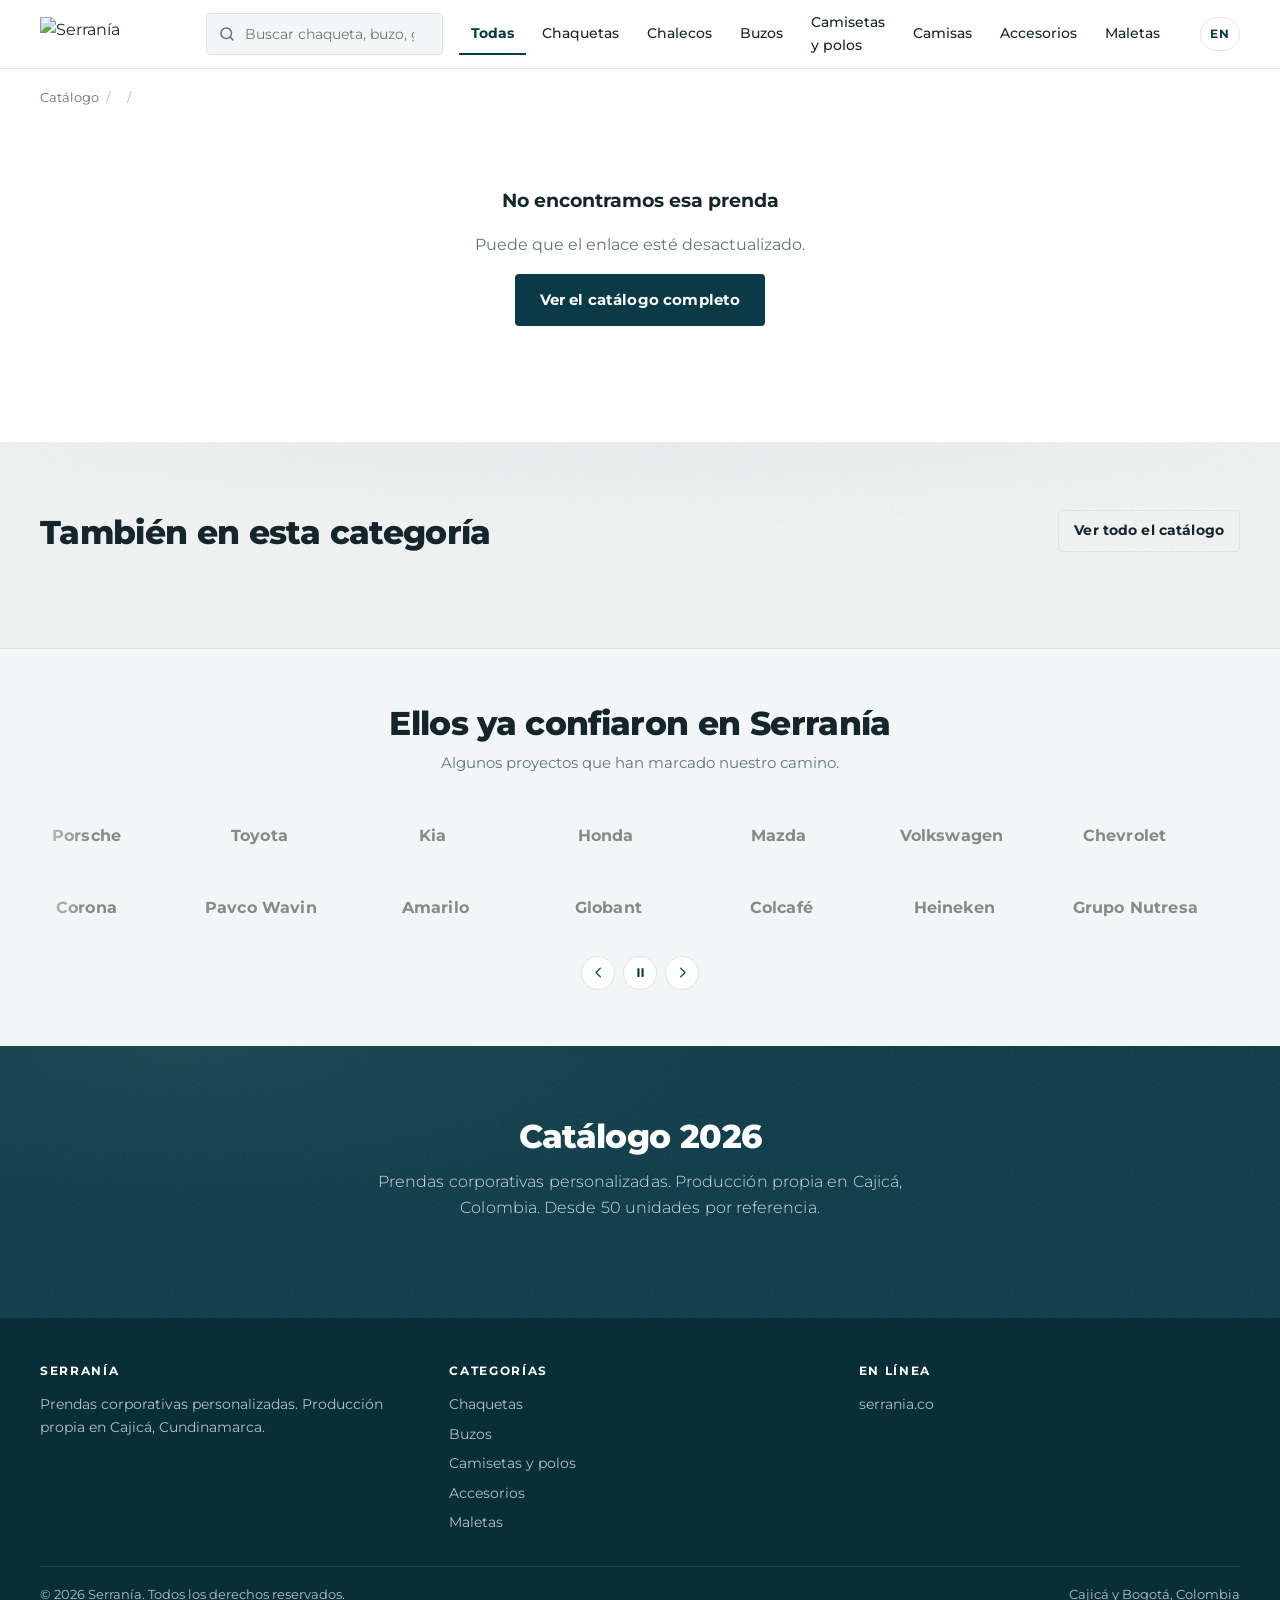
==== producto.html @ 70f4559a "Add files via upload" ====
<!DOCTYPE html>
<html lang="es-CO">
<head>
<meta charset="utf-8">
<meta name="viewport" content="width=device-width, initial-scale=1">
<title>Prenda corporativa | Serranía</title>
<meta name="description" content="Prenda corporativa personalizada con el logo de tu empresa. Desde 50 unidades.">
<link rel="canonical" href="https://catalogo.serrania.co/producto.html">

<meta property="og:type" content="product">
<meta property="og:title" content="Prenda corporativa | Serranía">
<meta property="og:description" content="Prenda corporativa personalizada con el logo de tu empresa.">
<meta property="og:image" content="">
<meta property="og:url" content="">
<meta property="og:locale" content="es_CO">

<link rel="alternate" hreflang="es" href="https://catalogo.serrania.co/">
<link rel="alternate" hreflang="en" href="https://catalogo.serrania.co/en/">
<meta name="theme-color" content="#0B3A47">
<link rel="stylesheet" href="css/estilos.css">
</head>
<body>

<a href="#ficha" class="solo-lectores">Saltar al contenido</a>

<!-- ================= CABECERA ================= -->
<header class="cabecera">
  <div class="contenedor cabecera-fila">
    <a class="logo" href="index.html" aria-label="Serranía, inicio">
      <img src="img/logo.png" alt="Serranía" width="150" height="34">
    </a>

    <div class="buscador">
      <svg viewBox="0 0 24 24" fill="none" stroke="currentColor" stroke-width="2" stroke-linecap="round" aria-hidden="true"><circle cx="11" cy="11" r="7"/><path d="m20 20-3.5-3.5"/></svg>
      <label for="buscar" class="solo-lectores">Buscar una prenda</label>
      <input type="search" id="buscar" placeholder="Buscar chaqueta, buzo, gorra…" autocomplete="off">
      <div class="sugerencias oculto" id="sugerencias" role="listbox"></div>
    </div>

    <nav class="nav" id="nav" aria-label="Categorías"></nav>

    <div class="acciones">
      <a class="idioma" href="en/producto.html" hreflang="en" aria-label="View this catalog in English">EN</a>
      <button type="button" class="btn-icono btn-menu" id="btn-menu" aria-label="Abrir menú" aria-expanded="false">
        <svg viewBox="0 0 24 24" fill="none" stroke="currentColor" stroke-width="2" stroke-linecap="round" aria-hidden="true"><path d="M4 7h16M4 12h16M4 17h16"/></svg>
      </button>
    </div>
  </div>
</header>

<!-- ================= MIGAS ================= -->
<div class="contenedor">
  <nav class="migas" aria-label="Ruta de navegación">
    <a href="index.html">Catálogo</a><span>/</span>
    <a href="#" id="miga-categoria"></a><span>/</span>
    <span id="miga-producto"></span>
  </nav>
</div>

<!-- ================= FICHA ================= -->
<main class="contenedor">
  <div class="ficha" id="ficha">

    <!-- Carrusel -->
    <div class="carrusel">
      <div class="carrusel-marco">
        <div class="carrusel-pista" id="carrusel-pista"></div>
        <button type="button" class="carrusel-flecha flecha-izq" id="flecha-izq" aria-label="Foto anterior">
          <svg viewBox="0 0 24 24" fill="none" stroke="currentColor" stroke-width="2" stroke-linecap="round" stroke-linejoin="round" aria-hidden="true"><path d="m15 5-7 7 7 7"/></svg>
        </button>
        <button type="button" class="carrusel-flecha flecha-der" id="flecha-der" aria-label="Foto siguiente">
          <svg viewBox="0 0 24 24" fill="none" stroke="currentColor" stroke-width="2" stroke-linecap="round" stroke-linejoin="round" aria-hidden="true"><path d="m9 5 7 7-7 7"/></svg>
        </button>
      </div>
      <div class="carrusel-puntos" id="carrusel-puntos"></div>
      <div class="miniaturas" id="miniaturas"></div>
    </div>

    <!-- Información -->
    <div class="ficha-info">
      <p class="rotulo" id="categoria"></p>
      <h1 class="display" id="nombre"></h1>
      <p class="ficha-resumen" id="resumen"></p>

      <ul class="claves" id="claves"></ul>
      <p class="ficha-detalle" id="detalle"></p>

      <div class="bloque" id="bloque-colores"></div>
      <div class="bloque" id="bloque-tallas"></div>
      <div class="bloque" id="bloque-tecnicas"></div>
      <div class="bloque" id="bloque-datos"></div>
    </div>

  </div>
</main>

<!-- ================= RELACIONADOS ================= -->
<section class="seccion seccion-niebla" id="relacionados">
  <div class="contenedor">
    <div class="seccion-cabeza">
      <h2 class="display">También en esta categoría</h2>
      <a class="btn btn-linea btn-chico" href="index.html">Ver todo el catálogo</a>
    </div>
    <div class="rejilla" id="rejilla-relacionados"></div>
  </div>
</section>

<!-- ================= MARCAS CLIENTE ================= -->
<section class="marcas" id="marcas" aria-label="Marcas que han confiado en Serranía"></section>

<!-- ================= CIERRE ================= -->
<section class="franja">
  <div class="contenedor">
    <h2 class="display">Catálogo 2026</h2>
    <p>Prendas corporativas personalizadas. Producción propia en Cajicá, Colombia. Desde 50 unidades por referencia.</p>
  </div>
</section>

<!-- ================= PIE ================= -->
<footer class="pie">
  <div class="contenedor">
    <div class="pie-rejilla">
      <div>
        <h4>Serranía</h4>
        <p style="margin:0">Prendas corporativas personalizadas. Producción propia en Cajicá, Cundinamarca.</p>
      </div>
      <div>
        <h4>Categorías</h4>
        <ul>
          <li><a href="index.html?categoria=chaquetas">Chaquetas</a></li>
          <li><a href="index.html?categoria=buzos">Buzos</a></li>
          <li><a href="index.html?categoria=camisetas">Camisetas y polos</a></li>
          <li><a href="index.html?categoria=accesorios">Accesorios</a></li>
          <li><a href="index.html?categoria=maletas">Maletas</a></li>
        </ul>
      </div>
      <div>
        <h4>En línea</h4>
        <ul>
          <li><a href="https://serrania.co" target="_blank" rel="noopener">serrania.co</a></li>
        </ul>
      </div>
    </div>
    <div class="pie-abajo">
      <span>© <span id="ano"></span> Serranía. Todos los derechos reservados.</span>
      <span>Cajicá y Bogotá, Colombia</span>
    </div>
  </div>
</footer>



<script src="js/config.js"></script>
<script src="js/datos-colores.js"></script>
<script src="js/datos-tallas.js"></script>
<script src="js/datos-productos.js"></script>
<script src="js/datos-marcas.js"></script>
<script src="js/comunes.js"></script>
<script src="js/producto.js"></script>
<script>
  document.addEventListener("DOMContentLoaded", function(){
    document.getElementById("ano").textContent = new Date().getFullYear();
    montarMarcas();
  });
</script>
</body>
</html>
---- css/estilos.css ----
@import url('https://fonts.googleapis.com/css2?family=Montserrat:wght@300;400;500;600;700;800&display=swap');

/* ==========================================================================
   SERRANÍA — Catálogo de prendas corporativas
   Paleta y tipografía derivadas de la identidad de marca.
   ========================================================================== */

:root{
  --tinta:      #0B3A47;   /* azul petróleo del logo */
  --tinta-alta: #0F4E5E;
  --texto:      #14262C;
  --suave:      #5F757C;
  --linea:      #DCE4E6;
  --niebla:     #F3F6F6;
  --papel:      #FFFFFF;
  --acento:     #C08A2E;   /* dorado, uso mínimo */
  --whatsapp:   #1FA855;

  --radio:   4px;
  --radio-g: 8px;
  --ancho:   1240px;

  --sans: "Montserrat", "Helvetica Neue", Arial, sans-serif;
  --display: "Montserrat", "Helvetica Neue", Arial, sans-serif;

  --sombra: 0 1px 2px rgba(11,58,71,.06), 0 8px 24px rgba(11,58,71,.06);

  /* SOMBRA DE LOS TEXTOS DEL BANNER PRINCIPAL
     Para más sombra, sube los números después de rgba(0,0,0, …)
     (van de 0 a 1; .60 es más oscuro que .40).
     Para menos, bájalos. */
  --sombra-texto-banner: 0 1px 3px rgba(0,0,0,.40), 0 3px 16px rgba(0,0,0,.35);
}

*, *::before, *::after { box-sizing: border-box; }

/* El encabezado queda fijo arriba; sin este margen, al saltar a una sección
   su título quedaba escondido detrás de la barra */
html { scroll-behavior: smooth; scroll-padding-top: 78px; }
@media (prefers-reduced-motion: reduce){
  html { scroll-behavior: auto; }
  *, *::before, *::after { animation-duration:.01ms !important; transition-duration:.01ms !important; }
}

body{
  margin:0;
  font-family: var(--sans);
  font-size: 16px;
  line-height: 1.6;
  color: var(--texto);
  background: var(--papel);
  -webkit-font-smoothing: antialiased;
}

img { max-width:100%; display:block; }
a   { color: inherit; text-decoration: none; }

:focus-visible{
  outline: 3px solid var(--acento);
  outline-offset: 2px;
}

.contenedor{ width:100%; max-width: var(--ancho); margin:0 auto; padding:0 20px; }

.oculto{ display:none !important; }

.solo-lectores{
  position:absolute; width:1px; height:1px; overflow:hidden;
  clip:rect(0 0 0 0); white-space:nowrap;
}

/* ---------- Tipografía de títulos ---------- */
.display{
  font-family: var(--display);
  font-weight: 800;
  text-transform: none;
  letter-spacing: -0.02em;
  line-height: 1.14;
  margin: 0;
  -webkit-text-stroke: 0;
}
h1.display{ font-size: clamp(1.9rem, 5.2vw, 3.3rem); }
h2.display{ font-size: clamp(1.4rem, 3.1vw, 2.05rem); }
h3.display{ font-size: 1.05rem; font-weight: 700; letter-spacing: -0.01em; }

/* Texto corrido: regular; la palabra clave en negrilla y en azul de marca */
p{ font-weight: 400; }
p strong, li strong{ font-weight: 700; color: var(--tinta); }

.rotulo{
  font-size:.7rem; font-weight:700; text-transform:uppercase;
  letter-spacing:.18em; color: var(--suave); margin:0 0 10px;
}

/* ==========================================================================
   ENCABEZADO
   ========================================================================== */
.cabecera{
  position: sticky; top:0; z-index: 60;
  background: var(--papel);
  border-bottom: 1px solid var(--linea);
}
.cabecera-fila{
  display:flex; align-items:center; gap:16px;
  height: 68px;
}
.logo{ display:flex; align-items:center; gap:9px; flex:0 0 auto; }
.logo svg{ width:30px; height:auto; }
/* Logo en imagen. Ajusta la altura si tu PNG se ve muy grande o muy pequeño. */
.logo img{ height:34px; width:auto; }
.logo-texto{
  font-family: Georgia, "Times New Roman", serif;
  font-size:1.35rem; color: var(--tinta); letter-spacing:.01em;
}

.nav{ margin-left:auto; display:flex; align-items:center; gap:4px; }
.nav a{
  padding:9px 12px; border-radius: var(--radio);
  font-size:.9rem; color: var(--texto);
}
.nav a:hover{ background: var(--niebla); }
.nav a.activo{ color: var(--tinta); font-weight:700; box-shadow: inset 0 -2px 0 var(--tinta); border-radius:0; }

.acciones{ display:flex; align-items:center; gap:8px; margin-left:12px; }

.btn-icono{
  width:42px; height:42px; display:grid; place-items:center;
  border:1px solid var(--linea); border-radius: var(--radio);
  background: var(--papel); cursor:pointer; color: var(--tinta);
}
.btn-icono:hover{ background: var(--niebla); }
.btn-menu{ display:none; }

/* Buscador */
.buscador{ position:relative; flex:1 1 260px; max-width:340px; }
.buscador input{
  width:100%; height:42px; padding:0 14px 0 38px;
  border:1px solid var(--linea); border-radius: var(--radio);
  font-family:inherit; font-size:.9rem; background: var(--niebla); color:var(--texto);
}
.buscador input:focus{ background: var(--papel); border-color: var(--tinta); outline:none; }
.buscador svg{ position:absolute; left:12px; top:12px; width:18px; height:18px; color: var(--suave); }

.sugerencias{
  position:absolute; top:48px; left:0; right:0; z-index:80;
  background: var(--papel); border:1px solid var(--linea);
  border-radius: var(--radio-g); box-shadow: var(--sombra);
  max-height:340px; overflow:auto;
}
.sugerencias a{ display:block; padding:11px 14px; border-bottom:1px solid var(--niebla); font-size:.9rem; }
.sugerencias a:last-child{ border-bottom:0; }
.sugerencias a:hover, .sugerencias a:focus{ background: var(--niebla); }
.sugerencias span{ display:block; font-size:.75rem; color: var(--suave); }
.sugerencias .vacio{ padding:16px 14px; font-size:.9rem; color: var(--suave); }


/* ==========================================================================
   PORTADA (HERO)
   La foto va completa, sin recortes y sin degradados: el alto del banner
   lo define la propia imagen. El texto va encima, arriba a la derecha.
   Computador: img/hero.jpg  ·  Celular: img/hero-movil.jpg
   ========================================================================== */
.portada{ background: var(--tinta); color:#fff; }

.portada-marco{
  display: grid;                 /* foto y texto comparten la misma celda */
  position: relative;
  background: var(--tinta);      /* color de respaldo si falta la foto */
}
.portada-fondo,
.portada-capa{ grid-area: 1 / 1; }

.portada-fondo{ display:block; min-height: 420px; }
.portada-fondo img{
  width: 100%; height: 100%;
  object-fit: cover;             /* solo actúa si el texto es más alto que la foto */
  display: block;
}

.portada-capa{
  position: relative; z-index: 1;
  display: flex; align-items: flex-start;
  padding: clamp(40px, 6vw, 88px) 0 clamp(32px, 4vw, 56px);
}
.portada-texto{
  display: flex; flex-direction: column; align-items: flex-start;
  text-align: left;
}

/* Sombra en las letras para que se lean sobre la foto (sin capa oscura) */
.portada h1,
.portada .rotulo,
.portada-gancho,
.portada-texto p{ text-shadow: var(--sombra-texto-banner); }

.portada .rotulo{ color:#fff; margin-bottom: 14px; }

.portada h1{
  font-family: "Montserrat", var(--sans);
  font-weight: 800;
  text-transform: uppercase;
  letter-spacing: -0.01em;
  line-height: 1.02;
  font-size: clamp(2.2rem, 5vw, 4.4rem);
  max-width: none;
  color:#fff;
}
.portada-gancho{
  font-family: "Montserrat", var(--sans);
  font-size: clamp(1rem, 1.9vw, 1.45rem);
  font-weight: 700;
  text-transform: uppercase;
  letter-spacing: .01em;
  line-height: 1.25;
  max-width: 30ch;
  margin: 18px 0 10px;
  color:#fff;
}
.portada-texto p:not(.rotulo):not(.portada-gancho){
  max-width: 44ch; margin: 0 0 24px;
  font-size: clamp(.95rem, 1.3vw, 1.08rem);
  color:#fff;
}
.portada-botones{ display:flex; flex-wrap:wrap; gap:12px; justify-content:flex-start; }
/* Sobre la foto las palabras clave van en blanco, no en azul */
.portada-texto p strong{ color:#fff; }

/* Botón principal al estilo de la referencia: sólido con filo dorado */
.portada .btn-claro{
  background: var(--tinta); color:#fff;
  border: 0; border-right: 6px solid var(--acento);
  font-family: "Montserrat", var(--sans);
  text-transform: uppercase; letter-spacing: .02em;
  box-shadow: 0 6px 18px rgba(0,0,0,.28);
}
.portada .btn-claro:hover{ background: var(--tinta-alta); }
.portada .btn-linea-claro{
  border-color: rgba(255,255,255,.85); color:#fff;
  background: rgba(0,0,0,.18);
}

/* Cifras: franja propia debajo de la foto, para no tapar la imagen */
.portada-cifras{ background: var(--tinta); padding: 26px 0; }
.cifras{ display:flex; flex-wrap:wrap; gap:36px; justify-content:center; }
.cifra{ text-align:center; }
.cifra strong{
  display:block; font-family:var(--display);
  font-size:2.2rem; font-weight:700; line-height:1; color:#fff;
}
.cifra span{ font-size:.78rem; text-transform:uppercase; letter-spacing:.12em; color:rgba(255,255,255,.7); }

/* ---------- Celular: como la referencia, texto arriba a la derecha ---------- */
@media (max-width: 759px){
  .portada-fondo{ min-height: 0; }
  .portada-capa{ padding: 26px 0 20px; }
  .portada-texto{ align-items: flex-end; text-align: right; }
  .portada-botones{ justify-content: flex-end; }

  .portada .rotulo{ font-size: .6rem; margin-bottom: 6px; }
  .portada h1{ font-size: clamp(1.55rem, 7.4vw, 2.3rem); line-height: 1.04; }
  .portada-gancho{
    font-size: clamp(.68rem, 3.1vw, .85rem);
    line-height: 1.3; max-width: 32ch;
    margin: 8px 0 12px;
  }
  .portada .btn-claro{
    padding: 8px 14px; font-size: .74rem;
    border-right-width: 5px;
  }
  /* En celular solo título, frase y "Ver el catálogo".
     El asesor sigue disponible en el botón flotante de WhatsApp. */
  .portada-texto p:not(.rotulo):not(.portada-gancho),
  .portada .btn-linea-claro{ display:none; }

  .portada-cifras{ padding: 18px 0; }
  .cifras{
    display:grid; grid-template-columns: repeat(3, 1fr);
    gap: 10px; align-items: start;
  }
  .cifra{ display:flex; flex-direction:column; align-items:center; }
  .cifra strong{
    font-size: clamp(1.1rem, 5.2vw, 1.5rem);
    white-space: nowrap; margin-bottom: 5px;
  }
  .cifra span{
    display:block; font-size: .55rem; letter-spacing: .05em;
    line-height: 1.25; text-wrap: balance;
  }
}

/* ==========================================================================
   BOTONES
   ========================================================================== */
.btn{
  display:inline-flex; align-items:center; justify-content:center; gap:9px;
  padding: 13px 24px; border:1px solid transparent; border-radius: var(--radio);
  font-family:inherit; font-size:.94rem; font-weight:700; cursor:pointer;
  transition: background .15s ease, color .15s ease, border-color .15s ease;
  text-align:center;
}
.btn svg{ width:19px; height:19px; flex:none; }

.btn-primario{ background: var(--whatsapp); color:#fff; }
.btn-primario:hover{ background:#188744; }

.btn-oscuro{ background: var(--tinta); color:#fff; }
.btn-oscuro:hover{ background: var(--tinta-alta); }

.btn-claro{ background:#fff; color: var(--tinta); }
.btn-claro:hover{ background: var(--niebla); }

.btn-linea{ background:transparent; border-color: var(--linea); color: var(--texto); }
.btn-linea:hover{ border-color: var(--tinta); color: var(--tinta); }

.btn-linea-claro{ background:transparent; border-color: rgba(255,255,255,.42); color:#fff; }
.btn-linea-claro:hover{ background: rgba(255,255,255,.12); }

.btn-bloque{ width:100%; }
.btn-chico{ padding:9px 15px; font-size:.85rem; }

/* ==========================================================================
   SECCIONES Y FILTROS
   ========================================================================== */
.seccion{ padding: clamp(44px, 6vw, 68px) 0; }
.seccion-niebla{ background: var(--niebla); }

.seccion-cabeza{
  display:flex; align-items:flex-end; justify-content:space-between;
  gap:20px; flex-wrap:wrap; margin-bottom:28px;
}

/* Barra de filtros */
.filtros{
  position: sticky; top: 68px; z-index: 40;
  background: var(--papel); border-bottom:1px solid var(--linea);
  padding:14px 0;
}
.filtros-fila{ display:flex; align-items:center; gap:10px; flex-wrap:wrap; }
.filtros-grupo{ display:flex; gap:7px; flex-wrap:wrap; align-items:center; }
.filtros-etiqueta{
  font-size:.72rem; text-transform:uppercase; letter-spacing:.12em;
  color: var(--suave); font-weight:700; margin-right:2px;
}

.pastilla{
  padding:7px 14px; border:1px solid var(--linea); border-radius:100px;
  background: var(--papel); font-family:inherit; font-size:.85rem;
  color: var(--texto); cursor:pointer; white-space:nowrap;
}
.pastilla:hover{ border-color: var(--tinta); }
.pastilla[aria-pressed="true"]{ background: var(--tinta); border-color: var(--tinta); color:#fff; }

.conteo{ margin-left:auto; font-size:.85rem; color: var(--suave); }

/* ==========================================================================
   REJILLA DE PRODUCTOS
   ========================================================================== */
.rejilla{
  display:grid; gap: 22px;
  grid-template-columns: repeat(auto-fill, minmax(250px, 1fr));
}

.tarjeta{
  background: var(--papel);
  border:1px solid var(--linea); border-radius: var(--radio-g);
  overflow:hidden; display:flex; flex-direction:column;
  transition: box-shadow .18s ease, transform .18s ease;
}
.tarjeta:hover{ box-shadow: var(--sombra); transform: translateY(-2px); }

.tarjeta-foto{
  position:relative; aspect-ratio: 4/5; background: var(--niebla); overflow:hidden;
}
.tarjeta-foto img{ width:100%; height:100%; object-fit:cover; }
.tarjeta-foto .marcador{
  position:absolute; top:10px; left:10px;
  background: rgba(11,58,71,.9); color:#fff;
  font-size:.66rem; font-weight:700; text-transform:uppercase; letter-spacing:.1em;
  padding:5px 9px; border-radius:3px;
}

.tarjeta-cuerpo{ padding:16px 16px 18px; display:flex; flex-direction:column; flex:1; gap:8px; }
.tarjeta-categoria{
  font-size:.68rem; text-transform:uppercase; letter-spacing:.14em; color: var(--suave); font-weight:700;
}
.tarjeta h3{
  font-family: var(--display);
  font-size:1.14rem; margin:0; font-weight:600; color: var(--tinta);
  letter-spacing:-.01em; line-height:1.25;
}
.tarjeta p{ margin:0; font-size:.86rem; color: var(--suave); line-height:1.5; }

.tarjeta-colores{ display:flex; gap:4px; align-items:center; margin-top:2px; }
.punto{ width:13px; height:13px; border-radius:50%; border:1px solid rgba(0,0,0,.14); }
.punto-mas{ font-size:.7rem; color: var(--suave); margin-left:3px; }

.tarjeta-pie{ margin-top:auto; padding-top:12px; display:flex; gap:8px; }
.tarjeta-pie .btn{ flex:1; }

/* Marcador de placeholder cuando falta la foto */
.sin-foto{
  width:100%; height:100%; display:grid; place-items:center;
  background: repeating-linear-gradient(45deg, #EDF1F2 0 12px, #F5F8F8 12px 24px);
  color: var(--suave); font-size:.72rem; text-transform:uppercase; letter-spacing:.12em; text-align:center; padding:12px;
}

.vacio-resultado{
  grid-column:1/-1; text-align:center; padding:60px 20px; color: var(--suave);
}
.vacio-resultado h3{ color: var(--texto); margin:0 0 8px; }

/* ==========================================================================
   FICHA DE PRODUCTO
   ========================================================================== */
.migas{ padding:18px 0; font-size:.83rem; color: var(--suave); }
.migas a:hover{ color: var(--tinta); text-decoration:underline; }
.migas span{ margin:0 7px; opacity:.5; }

.ficha{
  display:grid; grid-template-columns: minmax(0,1.05fr) minmax(0,1fr);
  gap: clamp(28px, 4vw, 56px); padding-bottom: 56px; align-items:start;
}

/* --- Carrusel --- */
.carrusel{ position: sticky; top: 92px; }
.carrusel-marco{
  position:relative; aspect-ratio:4/5; background: var(--niebla);
  border-radius: var(--radio-g); overflow:hidden; border:1px solid var(--linea);
}
.carrusel-pista{ display:flex; height:100%; transition: transform .32s ease; }
.carrusel-pista > *{ min-width:100%; height:100%; }
.carrusel-pista img{ width:100%; height:100%; object-fit:cover; }

.carrusel-flecha{
  position:absolute; top:50%; transform:translateY(-50%);
  width:40px; height:40px; border-radius:50%; border:0;
  background: rgba(255,255,255,.94); color: var(--tinta);
  display:grid; place-items:center; cursor:pointer; box-shadow: var(--sombra);
}
.carrusel-flecha:hover{ background:#fff; }
.carrusel-flecha[disabled]{ opacity:.3; cursor:default; }
.flecha-izq{ left:12px; } .flecha-der{ right:12px; }

.carrusel-puntos{ display:flex; gap:7px; justify-content:center; margin-top:12px; }
.carrusel-puntos button{
  width:8px; height:8px; border-radius:50%; border:0; padding:0;
  background: var(--linea); cursor:pointer;
}
.carrusel-puntos button[aria-current="true"]{ background: var(--tinta); width:22px; border-radius:4px; }

.miniaturas{ display:flex; gap:9px; margin-top:12px; }
.miniaturas button{
  flex:1; aspect-ratio:1; border:1px solid var(--linea); border-radius: var(--radio);
  overflow:hidden; padding:0; background: var(--niebla); cursor:pointer;
}
.miniaturas button[aria-current="true"]{ border-color: var(--tinta); border-width:2px; }
.miniaturas img{ width:100%; height:100%; object-fit:cover; }

/* --- Panel de información --- */
.ficha-info > * + *{ margin-top:22px; }
.ficha-info h1{ color: var(--tinta); }
.ficha-resumen{ font-size:1.05rem; color: var(--suave); margin-top:12px; }

.claves{ list-style:none; padding:0; margin:0; display:grid; gap:9px; }
.claves li{ position:relative; padding-left:24px; font-size:.94rem; }
.claves li::before{
  content:""; position:absolute; left:0; top:.55em;
  width:9px; height:2px; background: var(--acento);
}

.bloque{ border-top:1px solid var(--linea); padding-top:22px; }
.bloque h2{
  font-size:.76rem; text-transform:uppercase; letter-spacing:.14em;
  color: var(--suave); margin:0 0 14px; font-weight:700;
}

/* Colores */
.paleta{ display:flex; flex-wrap:wrap; gap:9px; }
.muestra{
  width:30px; height:30px; border-radius:50%;
  border:1px solid rgba(0,0,0,.16); cursor:help;
}
.paleta-nota{ font-size:.8rem; color: var(--suave); margin:12px 0 0; }

/* Técnicas */
.tecnicas{ display:flex; flex-wrap:wrap; gap:8px; }
.tecnica{
  border:1px solid var(--linea); border-radius: var(--radio);
  padding:8px 13px; font-size:.85rem;
}
.tecnica strong{ display:block; font-size:.88rem; color: var(--tinta); }
.tecnica span{ font-size:.75rem; color: var(--suave); }

/* Datos rápidos */
.datos{ display:grid; grid-template-columns:repeat(auto-fit,minmax(150px,1fr)); gap:16px; }
.dato span{ display:block; font-size:.72rem; text-transform:uppercase; letter-spacing:.11em; color: var(--suave); }
.dato strong{ font-size:.98rem; color: var(--texto); font-weight:700; }

/* Acciones */
.acciones-ficha{ display:grid; gap:10px; }

/* ==========================================================================
   TABLA DE TALLAS
   ========================================================================== */
.tallas-pestanas{ display:flex; gap:6px; margin-bottom:14px; }
.tallas-pestanas button{
  padding:8px 16px; border:1px solid var(--linea); border-radius: var(--radio);
  background: var(--papel); font-family:inherit; font-size:.86rem; cursor:pointer;
}
.tallas-pestanas button[aria-selected="true"]{ background: var(--tinta); color:#fff; border-color: var(--tinta); }

.tallas-caja{ display:grid; grid-template-columns: 130px 1fr; gap:20px; align-items:start; }
.tallas-esquema{
  background: var(--niebla); border-radius: var(--radio); padding:10px;
}
.tallas-esquema svg{ width:100%; height:auto; }

.tabla-envoltura{ overflow-x:auto; -webkit-overflow-scrolling:touch; }
table.tallas{ width:100%; border-collapse:collapse; font-size:.88rem; min-width:300px; }
table.tallas th, table.tallas td{
  padding:9px 10px; text-align:center; border-bottom:1px solid var(--linea);
}
table.tallas thead th{
  background: var(--tinta); color:#fff; font-size:.72rem;
  text-transform:uppercase; letter-spacing:.08em; border-bottom:0;
}
table.tallas thead th:first-child{ border-top-left-radius: var(--radio); }
table.tallas thead th:last-child{ border-top-right-radius: var(--radio); }
table.tallas tbody th{ background: var(--niebla); font-weight:700; }
table.tallas tbody tr:hover td{ background: #FAFCFC; }

.tallas-ayuda{ margin-top:16px; font-size:.82rem; color: var(--suave); }
.tallas-ayuda ol{ margin:0 0 10px; padding-left:18px; }
.tallas-ayuda li{ margin-bottom:4px; }
.tallas-nota{
  background: var(--niebla); border-left:3px solid var(--acento);
  padding:10px 13px; border-radius:0 var(--radio) var(--radio) 0;
  font-size:.82rem; color: var(--texto);
}
.tallas-aviso{
  background:#FFF8E8; border-left:3px solid var(--acento);
  padding:10px 13px; font-size:.82rem; margin-bottom:14px; border-radius:0 var(--radio) var(--radio) 0;
}

/* ==========================================================================
   BANDEJA DE COTIZACIÓN  (elemento distintivo del sitio)
   ========================================================================== */
.bandeja{
  position: fixed; left:0; right:0; bottom:0; z-index:70;
  background: var(--tinta); color:#fff;
  transform: translateY(110%); transition: transform .26s ease;
  box-shadow: 0 -6px 28px rgba(11,58,71,.22);
}
.bandeja.visible{ transform: translateY(0); }
.bandeja-fila{
  display:flex; align-items:center; gap:16px; padding:14px 0; flex-wrap:wrap;
}
.bandeja-texto{ flex:1; min-width:180px; }
.bandeja-texto strong{ display:block; font-size:.98rem; }
.bandeja-texto span{ font-size:.82rem; color: rgba(255,255,255,.7); }
.bandeja-items{ display:flex; gap:6px; flex-wrap:wrap; }
.chip{
  display:inline-flex; align-items:center; gap:6px;
  background: rgba(255,255,255,.13); border-radius:100px;
  padding:5px 8px 5px 12px; font-size:.8rem;
}
.chip button{
  background:none; border:0; color:rgba(255,255,255,.75);
  cursor:pointer; font-size:1.05rem; line-height:1; padding:0 2px;
}
.chip button:hover{ color:#fff; }

/* Botón flotante de WhatsApp */
.flotante{
  position: fixed; right:18px; bottom:18px; z-index:65;
  width:56px; height:56px; border-radius:50%;
  background: var(--whatsapp); color:#fff;
  display:grid; place-items:center;
  box-shadow: 0 6px 20px rgba(31,168,85,.4);
  transition: transform .18s ease, bottom .26s ease;
}
.flotante:hover{ transform: scale(1.06); }
.flotante svg{ width:30px; height:30px; }
body.con-bandeja .flotante{ bottom:96px; }

/* ==========================================================================
   BLOQUES DE APOYO
   ========================================================================== */
/* Técnicas de marcación en portada */
.tecnicas-rejilla{
  display:grid; gap:14px;
  grid-template-columns: repeat(auto-fit, minmax(180px,1fr));
}
.tecnica-tarjeta{
  background: var(--papel); border:1px solid var(--linea);
  border-radius: var(--radio-g); padding:20px;
}
.tecnica-tarjeta strong{ display:block; color: var(--tinta); margin-bottom:5px; }
.tecnica-tarjeta p{ margin:0; font-size:.86rem; color: var(--suave); }

/* Pasos del proceso */
.pasos{ display:grid; gap:20px; grid-template-columns: repeat(auto-fit, minmax(200px,1fr)); counter-reset: paso; }
.paso{ counter-increment: paso; }
.paso::before{
  content: counter(paso, decimal-leading-zero);
  display:block; font-family:var(--display); font-size:1.5rem;
  color: var(--acento); margin-bottom:8px; font-weight:700;
}
.paso > strong{ display:block; margin-bottom:5px; color: var(--tinta); }
.paso p{ margin:0; font-size:.88rem; color: var(--suave); }

/* Preguntas frecuentes */
.faq details{
  border-bottom:1px solid var(--linea); padding:16px 0;
}
.faq summary{
  cursor:pointer; font-weight:700; color: var(--tinta);
  list-style:none; display:flex; justify-content:space-between; gap:16px; align-items:center;
}
.faq summary::-webkit-details-marker{ display:none; }
.faq summary::after{ content:"+"; font-size:1.35rem; color: var(--suave); line-height:1; }
.faq details[open] summary::after{ content:"–"; }
.faq p{ margin:11px 0 0; color: var(--suave); font-size:.92rem; }

/* Franja de cierre */
.franja{
  background: var(--tinta); color:#fff; text-align:center;
  padding: clamp(44px,6vw,72px) 0;
}
.franja p{ max-width:48ch; margin:14px auto 26px; color: rgba(255,255,255,.82); }

/* ==========================================================================
   PIE
   ========================================================================== */
.pie{ background:#082E38; color: rgba(255,255,255,.7); padding:44px 0 26px; font-size:.88rem; }
.pie-rejilla{ display:grid; gap:28px; grid-template-columns: repeat(auto-fit,minmax(180px,1fr)); }
.pie h4{
  color:#fff; font-size:.74rem; text-transform:uppercase; letter-spacing:.14em; margin:0 0 12px;
}
.pie ul{ list-style:none; margin:0; padding:0; display:grid; gap:7px; }
.pie a:hover{ color:#fff; text-decoration:underline; }
.pie-abajo{
  margin-top:32px; padding-top:18px; border-top:1px solid rgba(255,255,255,.12);
  display:flex; justify-content:space-between; gap:14px; flex-wrap:wrap; font-size:.8rem;
}

/* ==========================================================================
   RESPONSIVE
   ========================================================================== */
@media (max-width: 1000px){
  .ficha{ grid-template-columns:1fr; }
  .carrusel{ position:static; }
}

@media (max-width: 860px){
  .btn-menu{ display:grid; }

  /* Encabezado de una sola fila: logo a la izquierda, botón a la derecha.
     El buscador se traslada dentro del menú (lo mueve comunes.js). */
  .cabecera-fila{
    height: 62px; padding: 0 20px;
    flex-wrap: nowrap; gap: 12px;
  }
  .acciones{ margin-left: auto; }

  .nav{
    /* 100% = justo debajo del encabezado */
    display:none; position:absolute; top:100%; left:0; right:0;
    background: var(--papel); border-bottom:1px solid var(--linea);
    flex-wrap: wrap; align-items: stretch;
    padding: 14px 20px 18px; gap: 8px;
    box-shadow: var(--sombra);
  }
  .nav.abierto{ display:flex; }

  /* El buscador ocupa toda la fila superior del menú */
  .nav .buscador{ flex: 1 1 100%; max-width: none; }

  /* Las categorías en dos columnas: la mitad de alto que en lista */
  .nav a{
    flex: 1 1 calc(50% - 4px);
    padding: 11px 10px;
    border: 1px solid var(--linea); border-radius: var(--radio);
    font-size: .88rem; text-align: center;
  }
  .nav a:hover{ border-color: var(--tinta); background: var(--papel); }
  .nav a.activo{
    box-shadow: none;
    background: var(--tinta); color: #fff; border-color: var(--tinta);
  }

  /* Los filtros se fijan JUSTO DEBAJO del encabezado, no encima de él.
     Con top:0 quedaban tapados a medias por la barra superior. */
  .filtros{ top: 62px; }
}

@media (max-width: 640px){
  .rejilla{ grid-template-columns: repeat(2, 1fr); gap:14px; }
  .tarjeta-cuerpo{ padding:12px 12px 14px; }
  .tarjeta h3{ font-size:.92rem; }
  .tarjeta p{ display:none; }
  .tarjeta-pie{ flex-direction:column; }
  .tallas-caja{ grid-template-columns:1fr; }
  .tallas-esquema{ max-width:130px; }
  .cifras{ gap:24px; }
  /* En celular las categorías ya están en el menú hamburguesa.
     Repetirlas aquí duplicaba la navegación y cortaba las pastillas,
     así que esa fila se oculta y solo queda el filtro por uso. */
  .filtros{ padding: 9px 0; }
  .filtros-fila:first-child{ display: none; }
  .filtros-fila:last-child{ margin-top: 0 !important; flex-wrap: nowrap; }
  .filtros-grupo{
    flex-wrap: nowrap;
    overflow-x: auto;
    -webkit-overflow-scrolling: touch;
    scrollbar-width: none;
    padding: 1px 20px 2px 0;
    margin-right: -20px;
  }
  .filtros-grupo::-webkit-scrollbar{ display: none; }
  .filtros-etiqueta{ flex: none; margin-bottom: 0; }
  .conteo{ display: none; }
}

@media (max-width: 400px){
  .rejilla{ grid-template-columns:1fr; }
}

/* ==========================================================================
   IMPRESIÓN
   ========================================================================== */
@media print{
  .cabecera, .filtros, .bandeja, .flotante, .franja, .pie, .tarjeta-pie, .acciones-ficha{ display:none !important; }
  .ficha{ grid-template-columns:1fr 1fr; }
  body{ font-size:11pt; }
}

/* ==========================================================================
   CINTA DE MARCAS CLIENTE
   Dos filas en sentido contrario, en movimiento continuo.
   Se detiene al pasar el mouse y respeta "reducir movimiento" del sistema.
   ========================================================================== */
.marcas{
  padding: clamp(38px, 5vw, 56px) 0;
  background: var(--niebla);
  border-top: 1px solid var(--linea);
  overflow: hidden;
}
.marcas-cabeza{ text-align:center; margin-bottom: 26px; }
.marcas-cabeza p{ margin:10px 0 0; color: var(--suave); font-size:.92rem; }

.cinta{
  position: relative;
  overflow: hidden;
  padding: 6px 0;
  /* Difumina los bordes para que las marcas entren y salgan sin corte seco */
  -webkit-mask-image: linear-gradient(90deg, transparent, #000 7%, #000 93%, transparent);
          mask-image: linear-gradient(90deg, transparent, #000 7%, #000 93%, transparent);
}
.cinta + .cinta{ margin-top: 4px; }

.cinta-pista{
  display: flex;
  width: max-content;
  animation: correr 58s linear infinite;
}
.cinta-inversa .cinta-pista{ animation-direction: reverse; animation-duration: 66s; }

.cinta:hover .cinta-pista,
.cinta:focus-within .cinta-pista{ animation-play-state: paused; }

@keyframes correr{
  from{ transform: translate3d(0,0,0); }
  to  { transform: translate3d(-50%,0,0); }
}

.marca{
  flex: 0 0 auto;
  height: 56px;
  min-width: 145px;
  margin: 0 14px;
  display: grid; place-items: center;
  padding: 0 18px;
  border-radius: var(--radio);
  filter: grayscale(1);
  opacity: .55;
  transition: filter .2s ease, opacity .2s ease;
}
.marca:hover{ filter: grayscale(0); opacity: 1; }

.marca img{
  max-height: 58px; width: auto; max-width: 172px;
  object-fit: contain;
}

/* Cuando todavía no hay logo, se muestra el nombre */
.marca-texto{
  font-family: var(--display);
  font-weight: 700;
  font-size: 1.02rem;
  color: var(--tinta);
  white-space: nowrap;
  letter-spacing: .01em;
}

@media (max-width: 640px){
  .marca{ height: 62px; min-width: 140px; margin: 0 8px; padding: 0 12px; }
  .marca img{ max-height: 46px; max-width: 138px; }
  .marca-texto{ font-size: .9rem; }
  .cinta-pista{ animation-duration: 40s; }
  .cinta-inversa .cinta-pista{ animation-duration: 46s; }
}

@media (prefers-reduced-motion: reduce){
  .cinta-pista{ animation: none; }
  .cinta{
    overflow-x: auto;
    -webkit-mask-image: none; mask-image: none;
  }
}



/* ==========================================================================
   VISOR DE IMAGEN AMPLIADA
   Se abre al hacer clic en la foto de la ficha. Cierra con Esc,
   con el botón, o tocando fuera de la imagen.
   ========================================================================== */
.visor{
  position: fixed; inset: 0; z-index: 100;
  background: #072731;
  display: none;
  padding: 20px;
  opacity: 0; transition: opacity .18s ease;
}
.visor.abierto{ display: grid; grid-template-rows: auto 1fr auto; opacity: 1; }

.visor-barra{
  display: flex; align-items: center; justify-content: space-between;
  gap: 16px; color: rgba(255,255,255,.7); font-size: .86rem;
}
.visor-titulo{ font-weight: 700; color: #fff; }

.visor-cerrar{
  width: 42px; height: 42px; flex: none;
  border: 1px solid rgba(255,255,255,.25); border-radius: 50%;
  background: transparent; color: #fff; cursor: pointer;
  display: grid; place-items: center; font-size: 1.3rem; line-height: 1;
}
.visor-cerrar:hover{ background: rgba(255,255,255,.14); }

.visor-marco{
  position: relative;
  display: grid; place-items: center;
  min-height: 0; padding: 14px 0; overflow: hidden;
}
.visor-marco img{
  /* Se ajusta al alto libre descontando barra superior y miniaturas */
  max-width: 100%;
  max-height: calc(100vh - 200px);
  width: auto; height: auto;
  object-fit: contain;
  border-radius: var(--radio);
}

.visor-flecha{
  position: absolute; top: 50%; transform: translateY(-50%);
  width: 48px; height: 48px; border-radius: 50%;
  border: 1px solid rgba(255,255,255,.25);
  background: rgba(0,0,0,.35); color: #fff;
  display: grid; place-items: center; cursor: pointer;
}
.visor-flecha:hover{ background: rgba(255,255,255,.18); }
.visor-flecha[disabled]{ opacity: .25; cursor: default; }
.visor-flecha svg{ width: 22px; height: 22px; }
.visor-izq{ left: 0; } .visor-der{ right: 0; }

.visor-pie{ display: flex; gap: 9px; justify-content: center; }
.visor-pie button{
  width: 54px; height: 54px; padding: 0;
  border: 2px solid transparent; border-radius: var(--radio);
  background: rgba(255,255,255,.1); overflow: hidden; cursor: pointer;
}
.visor-pie button[aria-current="true"]{ border-color: #fff; }
.visor-pie img{ width: 100%; height: 100%; object-fit: cover; }

/* La foto de la ficha invita a ampliarse */
.carrusel-pista img{ cursor: zoom-in; }

body.visor-abierto{ overflow: hidden; }
/* Nada debe competir con la imagen ampliada */
body.visor-abierto .cabecera,
body.visor-abierto .flotante,
body.visor-abierto .bandeja{ display: none; }

@media (max-width: 640px){
  .visor{ padding: 12px; }
  .visor-flecha{ width: 40px; height: 40px; }
  .visor-pie button{ width: 44px; height: 44px; }
  .visor-marco img{ max-height: calc(100vh - 170px); }
  .visor-barra{ font-size: .78rem; }
}

/* ==========================================================================
   MANIFIESTO — por qué las empresas eligen Serranía
   ========================================================================== */
.manifiesto{
  padding: clamp(52px, 7vw, 88px) 0;
  background: var(--papel);
  border-top: 1px solid var(--linea);
}
.manifiesto-intro{ max-width: 760px; margin-bottom: clamp(34px, 4vw, 52px); }
.manifiesto-intro h2{
  font-size: clamp(1.7rem, 4vw, 2.9rem);
  color: var(--tinta);
  max-width: 20ch;
}
.manifiesto-intro p{
  margin: 18px 0 0;
  font-size: clamp(1rem, 1.6vw, 1.14rem);
  line-height: 1.65;
  color: var(--suave);
  max-width: 62ch;
}
.manifiesto-intro strong{ color: var(--texto); font-weight: 700; }

.pilares{
  display: grid; gap: 0;
  grid-template-columns: repeat(auto-fit, minmax(230px, 1fr));
  border-top: 2px solid var(--tinta);
}
.pilar{
  padding: 26px 24px 28px;
  border-right: 1px solid var(--linea);
}
.pilar:first-child{ padding-left: 0; }
.pilar:last-child{ border-right: 0; padding-right: 0; }
.pilar h3{
  font-family: var(--display);
  font-size: 1.06rem; font-weight: 700;
  color: var(--tinta); margin: 0 0 10px;
  line-height: 1.25;
}
.pilar p{ margin: 0; font-size: .91rem; color: var(--suave); line-height: 1.6; }
.pilar-numero{
  display: block; font-family: var(--display);
  font-size: .78rem; font-weight: 700; letter-spacing: .14em;
  color: var(--acento); margin-bottom: 12px;
}

@media (max-width: 760px){
  .pilar,
  .pilar:first-child,
  .pilar:last-child{
    padding: 22px 0;
    border-right: 0;
    border-bottom: 1px solid var(--linea);
  }
  .pilar:last-child{ border-bottom: 0; }
}

/* ==========================================================================
   CARRUSEL DENTRO DE LA TARJETA
   En computador avanza al pasar el mouse. En celular se desliza con el dedo.
   El clic sigue llevando a la ficha del producto.
   ========================================================================== */
.tarjeta-pista{
  display: flex; height: 100%;
  transition: transform .35s ease;
}
.tarjeta-pista > *{ min-width: 100%; height: 100%; }
.tarjeta-pista img{ width: 100%; height: 100%; object-fit: cover; }

.tarjeta-puntos{
  position: absolute; left: 0; right: 0; bottom: 9px;
  display: flex; gap: 5px; justify-content: center;
  pointer-events: none;
  opacity: 0; transition: opacity .2s ease;
}
.tarjeta-foto:hover .tarjeta-puntos,
.tarjeta-foto:focus-within .tarjeta-puntos{ opacity: 1; }

.tarjeta-puntos i{
  width: 6px; height: 6px; border-radius: 50%;
  background: rgba(255,255,255,.55);
  box-shadow: 0 0 3px rgba(0,0,0,.4);
  transition: background .2s ease, width .2s ease;
}
.tarjeta-puntos i.activo{ background: #fff; width: 16px; border-radius: 3px; }

/* En pantallas táctiles los puntos se ven siempre: son la pista de que hay más fotos */
@media (hover: none){
  .tarjeta-puntos{ opacity: 1; }
  .tarjeta-pista{ transition: transform .28s ease; }
}

@media (prefers-reduced-motion: reduce){
  .tarjeta-pista{ transition: none; }
}

/* ==========================================================================
   REJILLA DE MEDIOS — estampados y empaque
   Foto con el nombre encima, como en el catálogo impreso.
   ========================================================================== */
.medios{
  display: grid; gap: 16px;
  grid-template-columns: repeat(auto-fit, minmax(240px, 1fr));
}
.medios-dos{ grid-template-columns: repeat(auto-fit, minmax(300px, 1fr)); }

.medio{
  position: relative;
  border-radius: var(--radio-g);
  overflow: hidden;
  background: var(--tinta);
  aspect-ratio: 4/3;
  display: flex; align-items: flex-end;
}
.medios-dos .medio{ aspect-ratio: 3/2; }

.medio img{
  position: absolute; inset: 0;
  width: 100%; height: 100%; object-fit: cover;
}
.medio::after{
  content: ""; position: absolute; inset: 0;
  background: linear-gradient(to top,
    rgba(4,22,28,.94) 0%,
    rgba(4,22,28,.82) 38%,
    rgba(4,22,28,.45) 68%,
    rgba(4,22,28,.12) 100%);
}
.medio-texto{
  position: relative; z-index: 1;
  padding: 18px 18px 20px;
  color: #fff;
  text-shadow: 0 1px 3px rgba(0,0,0,.55);
}
.medio-texto strong{
  display: block;
  font-family: var(--display);
  font-size: 1.05rem; font-weight: 800;
  text-transform: uppercase; letter-spacing: .01em;
  line-height: 1.2;
  margin-bottom: 6px;
}
.medio-texto span{
  display: block; font-size: .82rem; line-height: 1.5;
  font-weight: 400;
  color: rgba(255,255,255,.92);
}

/* Cuando aún no hay foto, el bloque se sostiene con el color de marca */
.medio-sin-foto{
  position: absolute; inset: 0;
  background:
    repeating-linear-gradient(135deg, rgba(255,255,255,.045) 0 14px, transparent 14px 28px),
    var(--tinta);
}

@media (max-width: 640px){
  .medios{ grid-template-columns: 1fr 1fr; gap: 10px; }
  .medios-dos{ grid-template-columns: 1fr; }
  .medio-texto{ padding: 12px; }
  .medio-texto strong{ font-size: .95rem; }
  .medio-texto span{ display: none; }
  .medios-dos .medio-texto span{ display: block; }
}


/* ==========================================================================
   FLECHAS EN LA TARJETA
   Aparecen al pasar el mouse. En celular no salen: ahí se desliza con el dedo.
   ========================================================================== */
.tarjeta-flecha{
  position: absolute; top: 50%; transform: translateY(-50%);
  width: 30px; height: 30px; padding: 0;
  border: 0; border-radius: 50%;
  background: rgba(255,255,255,.92); color: var(--tinta);
  display: grid; place-items: center; cursor: pointer;
  box-shadow: 0 1px 5px rgba(11,58,71,.28);
  opacity: 0; transition: opacity .18s ease, background .15s ease;
  z-index: 2;
}
.tarjeta-flecha svg{ width: 15px; height: 15px; }
.tarjeta-flecha:hover{ background: #fff; }
.tarjeta-foto:hover .tarjeta-flecha,
.tarjeta-flecha:focus-visible{ opacity: 1; }
.tarjeta-izq{ left: 8px; } .tarjeta-der{ right: 8px; }

/* Los puntos pasan a ser clicables */
.tarjeta-puntos{ pointer-events: auto; }
.tarjeta-puntos button{
  width: 6px; height: 6px; padding: 0; border: 0; border-radius: 50%;
  background: rgba(255,255,255,.55);
  box-shadow: 0 0 3px rgba(0,0,0,.4);
  cursor: pointer;
  transition: background .2s ease, width .2s ease;
}
.tarjeta-puntos button.activo{ background: #fff; width: 16px; border-radius: 3px; }
.tarjeta-puntos button:hover{ background: #fff; }

/* En pantallas táctiles no hay flechas: estorban al deslizar */
@media (hover: none){
  .tarjeta-flecha{ display: none; }
}

/* ==========================================================================
   CONTROLES DE LA CINTA DE MARCAS
   Sigue andando sola; los botones permiten pausar y mover a mano.
   ========================================================================== */
.cinta-mando{
  display: flex; gap: 8px; align-items: center; justify-content: center;
  margin-top: 14px;
}
.cinta-mando button{
  width: 34px; height: 34px; padding: 0;
  border: 1px solid var(--linea); border-radius: 50%;
  background: var(--papel); color: var(--tinta);
  display: grid; place-items: center; cursor: pointer;
  transition: background .15s ease, border-color .15s ease;
}
.cinta-mando button:hover{ background: var(--niebla); border-color: var(--tinta); }
.cinta-mando svg{ width: 15px; height: 15px; }

/* Sobre el azul del hero */

/* Cuando el visitante toma el control, el bucle deja de correr solo */
.cinta.a-mano .cinta-pista{ animation-play-state: paused; }
.cinta.a-mano{ overflow-x: auto; scroll-behavior: smooth; }
.cinta.a-mano::-webkit-scrollbar{ display: none; }
.cinta.a-mano{ scrollbar-width: none; }

/* La capa de enlace cubre la foto, por debajo de los controles */
.tarjeta-enlace{
  position: absolute; inset: 0; z-index: 1;
  display: block;
}
.tarjeta-foto .marcador{ z-index: 2; }
.tarjeta-flecha{ z-index: 3; }
.tarjeta-puntos{ z-index: 3; }

/* ==========================================================================
   MARCAS A COLOR EN PANTALLAS TÁCTILES
   En celular no hay mouse, así que el efecto de revelar color nunca ocurría.
   Ahí los logos se muestran a color desde el principio.
   ========================================================================== */
@media (hover: none){
  /* Banda de la ficha de producto, sobre fondo claro */
  .marca{ filter: none; opacity: 1; }

  /* Franja del hero, sobre fondo azul: cada logo va sobre una placa blanca
     para que también se lean los logos oscuros como Sony o Porsche */
}

/* ==========================================================================
   GUÍA DE MEDIDAS COMO IMAGEN
   Reemplaza el dibujo generado por código. Se amplía al tocarla.
   ========================================================================== */
.tallas-esquema{
  margin: 0;
  background: var(--niebla);
  border: 1px solid var(--linea);
  border-radius: var(--radio);
  padding: 8px;
  overflow: hidden;
}
.tallas-esquema img{
  width: 100%; height: auto; display: block;
  border-radius: 2px;
}
.tallas-esquema figcaption{
  display: none;
  margin-top: 7px;
  font-size: .68rem; text-transform: uppercase; letter-spacing: .1em;
  color: var(--suave); text-align: center;
}
.tallas-esquema.ampliable{ cursor: zoom-in; }
.tallas-esquema.ampliable figcaption{ display: block; }
.tallas-esquema.ampliable:hover{ border-color: var(--tinta); }

/* Mientras no exista la imagen */
.guia-sin-foto{
  display: grid; place-items: center;
  aspect-ratio: 3/4;
  background: repeating-linear-gradient(45deg, #EDF1F2 0 10px, #F5F8F8 10px 20px);
  color: var(--suave); font-size: .68rem;
  text-transform: uppercase; letter-spacing: .1em; text-align: center;
  border-radius: 2px;
}

/* La columna de la guía necesita algo más de ancho que el dibujo anterior */
.tallas-caja{ grid-template-columns: 168px 1fr; }

@media (max-width: 640px){
  .tallas-caja{ grid-template-columns: 1fr; }
  .tallas-esquema{ max-width: 190px; }
}


/* El "+" al final de la carta de colores */
.muestra-mas{
  width: 30px; height: 30px; border-radius: 50%;
  border: 1px dashed var(--linea);
  display: grid; place-items: center;
  font-size: 1rem; font-weight: 700; color: var(--suave);
  cursor: help; line-height: 1;
}
.muestra-mas:hover{ border-color: var(--tinta); color: var(--tinta); }

/* Párrafo de descripción ampliada en la ficha */
.ficha-detalle{
  font-size: .95rem;
  line-height: 1.7;
  color: var(--suave);
  margin: 0;
  padding-top: 4px;
  border-top: 1px solid var(--linea);
  margin-top: 20px;
  padding-top: 20px;
}



/* Letra de referencia en los encabezados de la tabla de tallas */
.letra-medida{
  display: inline-grid; place-items: center;
  width: 16px; height: 16px;
  border-radius: 50%;
  background: rgba(255,255,255,.22);
  font-size: .62rem; font-weight: 800;
  vertical-align: 1px;
}

.marcas-pie{ margin: 8px 0 0; color: var(--suave); font-size: .92rem; }

/* ==========================================================================
   REJILLA DE MARCAS EN LA PORTADA
   Todas visibles, 5 por fila en computador y en celular.
   ========================================================================== */
.marcas-rejilla{
  padding: clamp(44px, 6vw, 68px) 0;
  background: var(--papel);
  border-bottom: 1px solid var(--linea);
}
.rejilla-marcas{
  display: grid;
  grid-template-columns: repeat(5, 1fr);
  gap: 10px 28px;
}
/* El logo se amplía hasta llenar su casilla (sin deformarse),
   así se ve grande aunque el PNG sea pequeño o traiga márgenes */
.marca-celda{
  height: 84px;
  display: grid; place-items: center;
  transition: opacity .18s ease;
}
.marca-celda:hover{ opacity: .6; }
.marca-celda img{
  width: 100%; height: 100%;
  max-width: 200px;
  object-fit: contain;
}
.marca-celda .marca-texto{
  font-family: var(--display);
  font-weight: 700; font-size: 1.05rem;
  color: var(--tinta); text-align: center;
  line-height: 1.2;
}
.marcas-pie{
  margin: 10px 0 0;
  font-size: .9rem; color: var(--suave);
}
.marcas-rejilla .seccion-cabeza{ margin-bottom: 16px; }

@media (max-width: 640px){
  .marcas-rejilla{ padding: 30px 0; }
  .rejilla-marcas{ grid-template-columns: repeat(3, 1fr); gap: 10px 14px; }
  .marca-celda{ height: 62px; }
  .marca-celda img{ max-width: 110px; }
  .marca-celda .marca-texto{ font-size: .72rem; }
  .marcas-pie{ font-size: .8rem; }
}


/* ==========================================================================
   SECCIÓN DE VIDEO — formato VERTICAL (9:16)
   Arranca solo y en silencio. El visitante puede pausarlo y activar el sonido.
   ========================================================================== */
.video-seccion{
  padding: clamp(48px, 7vw, 80px) 0;
  background: var(--niebla);
}
.video-caja{
  display: grid;
  grid-template-columns: minmax(0, 360px) minmax(0, 1fr);
  gap: clamp(32px, 6vw, 88px);
  align-items: center;
  justify-content: center;
  max-width: 1000px;
}
.video-marco{
  position: relative;
  width: 100%;
  aspect-ratio: 9 / 16;
  max-height: 82vh;
  margin: 0 auto;
  border-radius: 14px;
  overflow: hidden;
  background: var(--tinta);
  box-shadow: 0 18px 40px rgba(11,58,71,.18);
}
.video-marco video{
  width: 100%; height: 100%;
  object-fit: cover;
  display: block;
}

/* Controles sobre el video */
.video-mando{
  position: absolute; right: 12px; bottom: 12px;
  display: flex; gap: 8px;
}
.video-mando button{
  width: 40px; height: 40px; padding: 0;
  border: 0; border-radius: 50%;
  background: rgba(6,26,32,.6);
  color: #fff;
  display: grid; place-items: center;
  cursor: pointer;
  transition: background .15s ease;
}
.video-mando button:hover{ background: rgba(6,26,32,.85); }
.video-mando svg{ width: 17px; height: 17px; }

.video-texto .rotulo{ margin-bottom: 12px; }
.video-texto h2{ color: var(--tinta); margin-bottom: 16px; }
.video-texto p{
  margin: 0 0 24px;
  font-size: 1rem; line-height: 1.7;
  color: var(--suave);
  max-width: 46ch;
}
.video-texto .btn{ display: inline-flex; }

@media (max-width: 760px){
  .video-caja{ grid-template-columns: 1fr; gap: 28px; }
  .video-marco{ width: min(100%, 290px); max-height: none; }
  .video-texto{ text-align: center; }
  .video-texto p{ max-width: none; }
}

/* ==========================================================================
   PESOS DE LA TIPOGRAFÍA (Montserrat)
   800 títulos · 700 palabras clave y botones · 500 apoyos · 400 texto
   300 párrafos de entrada, los que van grandes bajo un título
   ========================================================================== */
.manifiesto-intro p,
.franja p,
.video-texto p,
.ficha-resumen{
  font-weight: 300;
  letter-spacing: .005em;
}
.manifiesto-intro p strong,
.franja p strong,
.video-texto p strong{ font-weight: 700; }
.franja p strong{ color: #fff; }
.paso > strong{ font-weight: 700; }
/* Las palabras clave dentro del párrafo siguen en la misma línea */
.paso p strong{ display: inline; }
.faq summary{ font-weight: 600; }
.btn{ font-weight: 700; letter-spacing: .01em; }
.nav a{ font-weight: 500; }

/* ==========================================================================
   ANIMACIONES DE ENTRADA
   Aparición corta y suave la primera vez que el bloque entra en pantalla.
   Si el sistema pide menos movimiento, el JS ni siquiera las activa.
   ========================================================================== */
.aparece{
  opacity: 0;
  transform: translateY(18px);
  transition: opacity .55s cubic-bezier(.22,.61,.36,1),
              transform .55s cubic-bezier(.22,.61,.36,1);
  will-change: opacity, transform;
}
.aparece.visible{ opacity: 1; transform: none; }

@media (prefers-reduced-motion: reduce){
  .aparece{ opacity: 1; transform: none; transition: none; }
}

/* Movimientos al pasar el mouse: cortos, sin rebotes */
.tarjeta,
.medio,
.pilar,
.marca-celda{ transition: transform .28s ease, box-shadow .28s ease, opacity .18s ease; }
.tarjeta:hover{ transform: translateY(-4px); box-shadow: 0 14px 34px rgba(11,58,71,.12); }
.medio:hover{ transform: translateY(-3px); }
.medio img{ transition: transform .6s cubic-bezier(.22,.61,.36,1); }
.medio:hover img{ transform: scale(1.05); }
.btn{ transition: background .15s ease, color .15s ease, border-color .15s ease,
                  transform .15s ease, box-shadow .15s ease; }
.btn:hover{ transform: translateY(-1px); }
.btn:active{ transform: translateY(0); }
.pilar:hover{ transform: translateY(-2px); }

/* ==========================================================================
   TEXTURAS DE FONDO
   Un grano finísimo y un halo de luz. Dan profundidad sin ensuciar la foto
   ni robarle protagonismo al producto.
   ========================================================================== */
.seccion-niebla,
.video-seccion,
.manifiesto{
  position: relative;
  isolation: isolate;
}
.seccion-niebla::before,
.video-seccion::before,
.manifiesto::before{
  content: "";
  position: absolute; inset: 0;
  z-index: -1;
  pointer-events: none;
  opacity: .5;
  background-image:
    radial-gradient(120% 70% at 50% 0%, rgba(11,58,71,.07) 0%, transparent 60%),
    url("data:image/svg+xml,%3Csvg xmlns='http://www.w3.org/2000/svg' width='120' height='120'%3E%3Cfilter id='r'%3E%3CfeTurbulence type='fractalNoise' baseFrequency='.85' numOctaves='2'/%3E%3C/filter%3E%3Crect width='120' height='120' filter='url(%23r)' opacity='.35'/%3E%3C/svg%3E");
}

/* Franja de cierre: mismo grano sobre el azul de marca */
.franja{ position: relative; isolation: isolate; overflow: hidden; }
.franja::before{
  content: "";
  position: absolute; inset: 0;
  z-index: -1;
  pointer-events: none;
  opacity: .35;
  background-image:
    radial-gradient(90% 120% at 15% 0%, rgba(255,255,255,.14) 0%, transparent 55%),
    url("data:image/svg+xml,%3Csvg xmlns='http://www.w3.org/2000/svg' width='120' height='120'%3E%3Cfilter id='r'%3E%3CfeTurbulence type='fractalNoise' baseFrequency='.9' numOctaves='2'/%3E%3C/filter%3E%3Crect width='120' height='120' filter='url(%23r)' opacity='.28'/%3E%3C/svg%3E");
}

/* La franja azul del banner, con el mismo tratamiento */
.portada-cifras{ position: relative; isolation: isolate; overflow: hidden; }
.portada-cifras::before{
  content: "";
  position: absolute; inset: 0; z-index: -1; pointer-events: none;
  opacity: .3;
  background-image: radial-gradient(70% 140% at 50% 0%, rgba(255,255,255,.16) 0%, transparent 60%);
}

/* ==========================================================================
   GUÍA DE TALLAS SIN IMAGEN
   Cuando la prenda todavía no tiene dibujo de medidas, la tabla ocupa
   todo el ancho: no queda ningún recuadro vacío.
   ========================================================================== */
.tallas-caja-sola{ grid-template-columns: 1fr; }

/* ==========================================================================
   AJUSTES DE CELULAR
   Bloques que se desarmaban en pantallas angostas.
   ========================================================================== */
/* La tarjeta de estampado tomaba su ancho de la proporción y quedaba a medias,
   y el texto largo empujaba la rejilla fuera de la pantalla */
.medio{ width: 100%; min-width: 0; margin: 0; }   /* figure trae margen propio del navegador */
figure{ margin: 0; }
.medio-texto{ overflow-wrap: break-word; }

@media (max-width: 640px){
  .medio{ aspect-ratio: 1 / 1; }
  .medio-texto{ padding: 10px 11px 12px; }
  .medio-texto strong{ font-size: .82rem; letter-spacing: 0; }

  /* Pasos y pilares: uno debajo de otro, con una línea que los separa */
  .pasos{ grid-template-columns: 1fr; gap: 0; }
  .paso{ padding: 16px 0; border-bottom: 1px solid var(--linea); }
  .paso:last-child{ border-bottom: 0; }
  .paso::before{ font-size: 1.15rem; margin-bottom: 4px; }

  .seccion-cabeza{ margin-bottom: 18px; }
  .seccion-cabeza .btn{ width: 100%; }

  /* Títulos y textos un punto más compactos */
  h2.display{ font-size: clamp(1.3rem, 6.2vw, 1.7rem); }
  .manifiesto-intro p{ font-size: .95rem; }
  .faq summary{ font-size: .95rem; }

  /* Pie de página en una sola columna, sin huecos */
  .pie-rejilla{ grid-template-columns: 1fr; gap: 22px; }
  .pie-abajo{ flex-direction: column; gap: 6px; text-align: center; }

  /* El botón flotante de WhatsApp no debe tapar los botones de las tarjetas */
  .flotante{ bottom: 14px; right: 14px; }
}

@media (max-width: 420px){
  .medios{ gap: 8px; }
  .btn{ padding: 12px 18px; font-size: .88rem; }
}

/* ==========================================================================
   SELECTOR DE IDIOMA  (ES / EN en la cabecera)
   ========================================================================== */
.idioma{
  display: inline-grid; place-items: center;
  min-width: 38px; height: 34px; padding: 0 9px;
  border: 1px solid var(--linea); border-radius: 100px;
  font-size: .72rem; font-weight: 700; letter-spacing: .08em;
  color: var(--tinta); background: var(--papel);
  transition: background .15s ease, border-color .15s ease;
}
.idioma:hover{ background: var(--niebla); border-color: var(--tinta); }

/* La equivalencia en centimetros, dentro de la tabla de tallas en ingles */
.tallas .cm{ color: var(--suave); font-size: .82em; white-space: nowrap; }
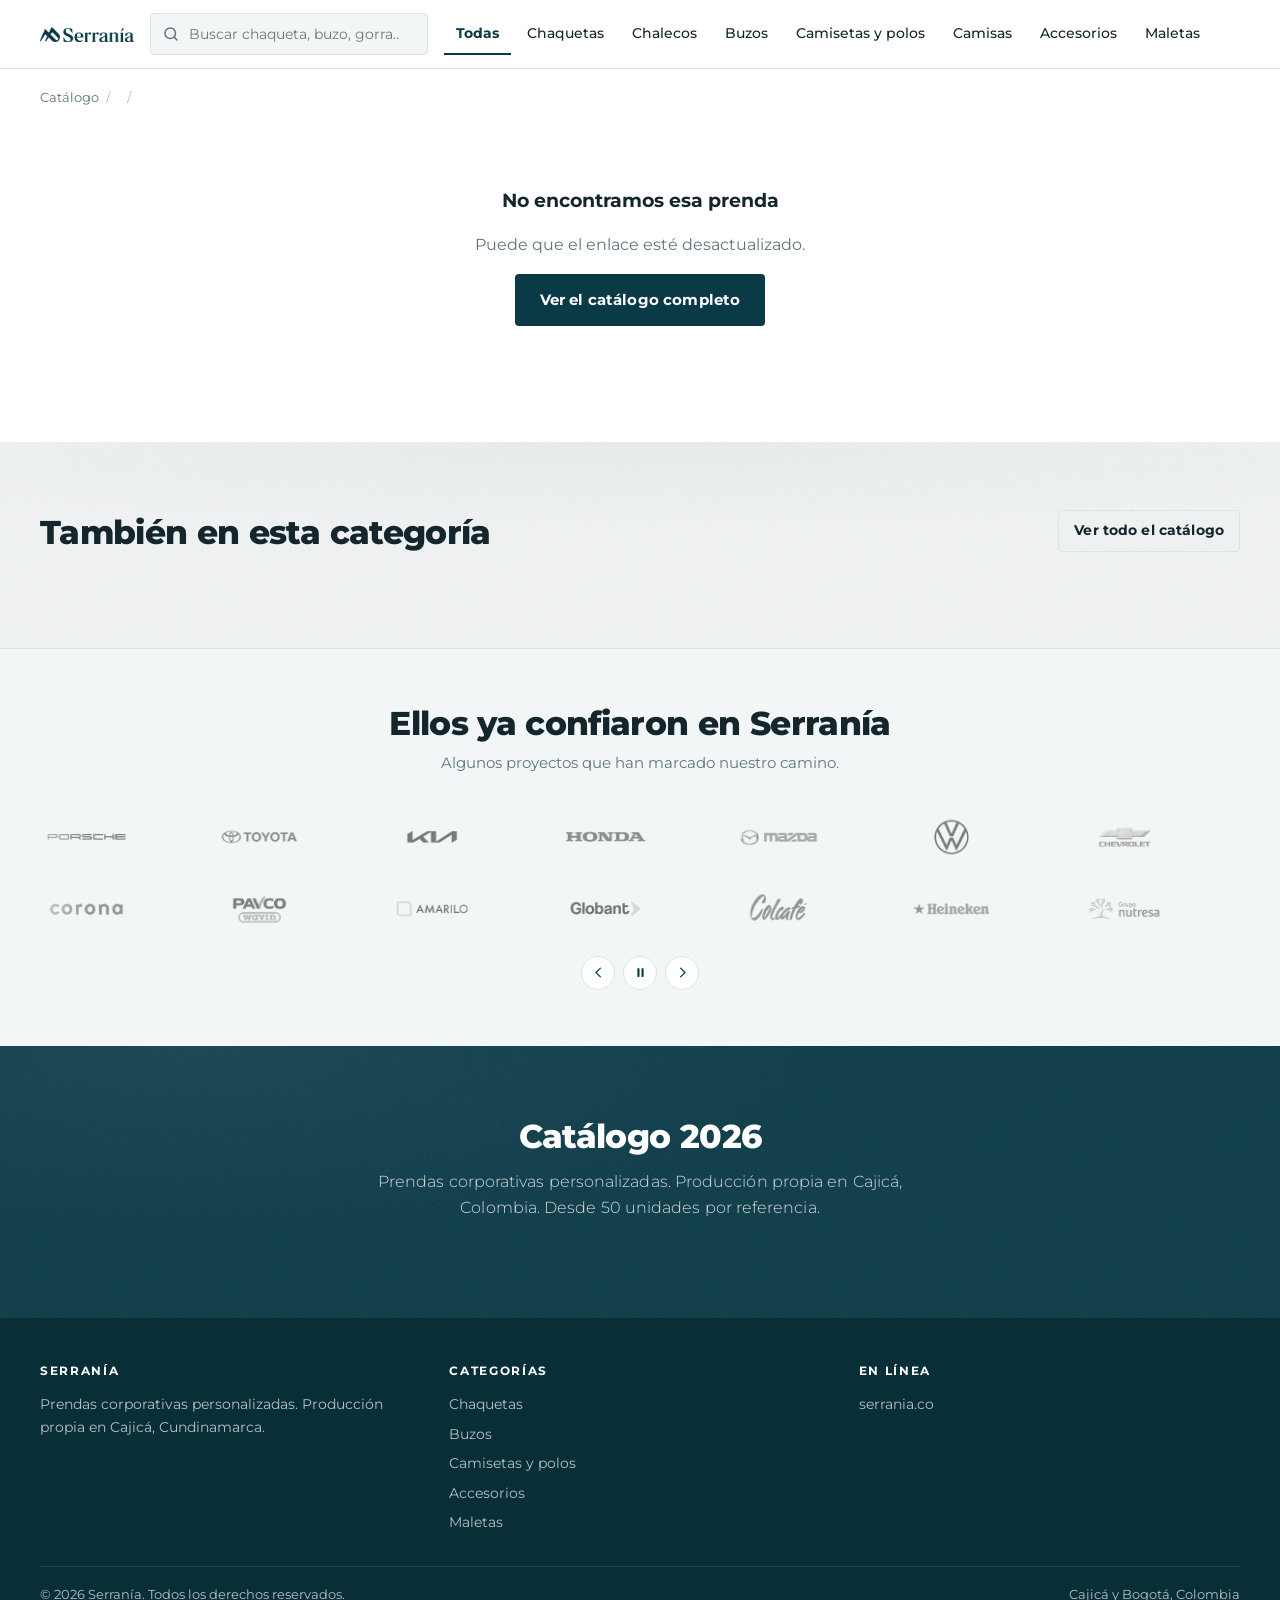
==== commit 13c0d430: "Update producto.html" ====
--- a/producto.html
+++ b/producto.html
@@ -40,7 +40,6 @@
     <nav class="nav" id="nav" aria-label="Categorías"></nav>
 
     <div class="acciones">
-      <a class="idioma" href="en/producto.html" hreflang="en" aria-label="View this catalog in English">EN</a>
       <button type="button" class="btn-icono btn-menu" id="btn-menu" aria-label="Abrir menú" aria-expanded="false">
         <svg viewBox="0 0 24 24" fill="none" stroke="currentColor" stroke-width="2" stroke-linecap="round" aria-hidden="true"><path d="M4 7h16M4 12h16M4 17h16"/></svg>
       </button>
--- a/css/estilos.css
+++ b/css/estilos.css
@@ -107,7 +107,7 @@
 .logo{ display:flex; align-items:center; gap:9px; flex:0 0 auto; }
 .logo svg{ width:30px; height:auto; }
 /* Logo en imagen. Ajusta la altura si tu PNG se ve muy grande o muy pequeño. */
-.logo img{ height:34px; width:auto; }
+.logo img{ height:15px; width:auto; }
 .logo-texto{
   font-family: Georgia, "Times New Roman", serif;
   font-size:1.35rem; color: var(--tinta); letter-spacing:.01em;
